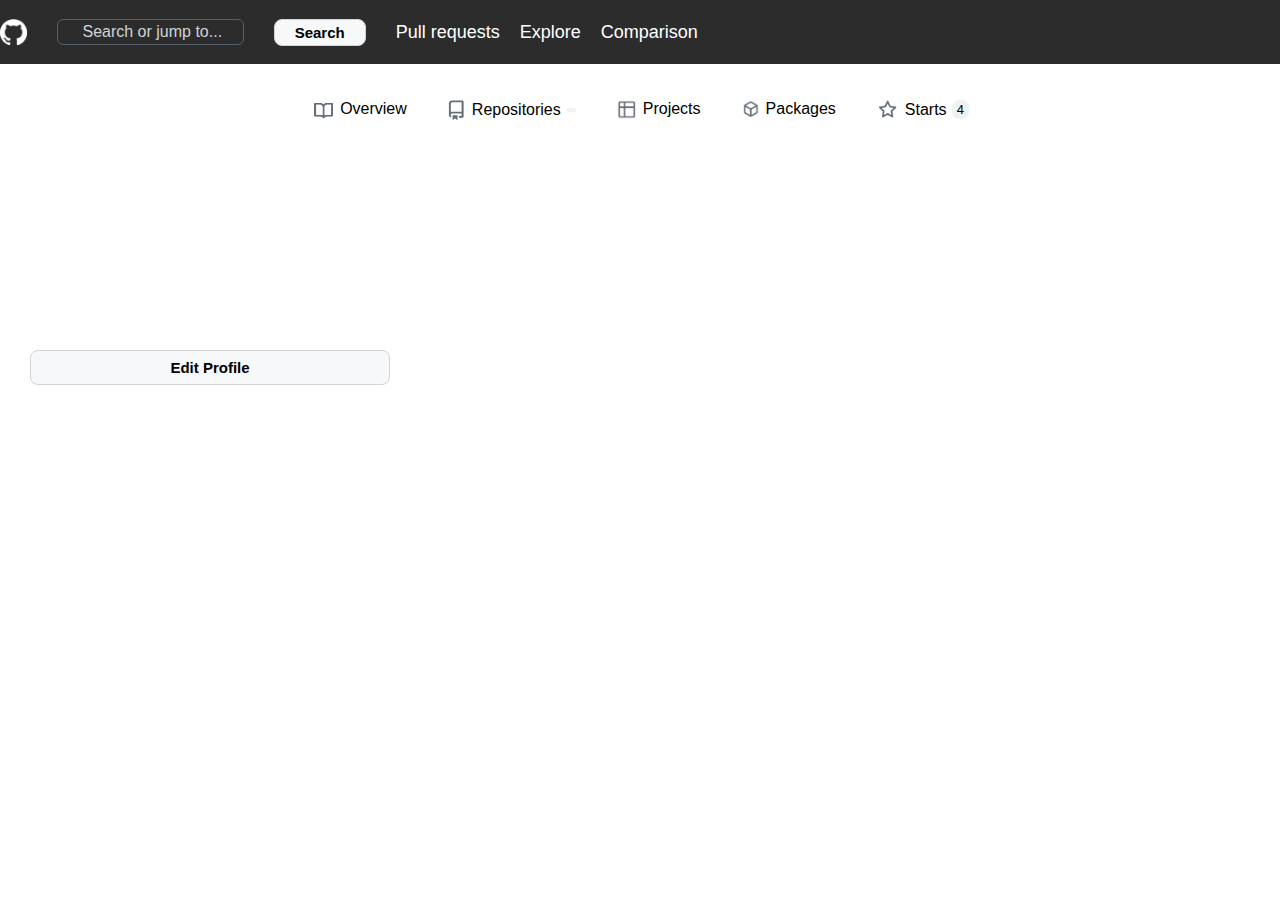
==== index.html @ 20ce30a6 "Upload Project" ====
<!DOCTYPE html>
<html lang="en">

<head>
    <meta charset="UTF-8" />
    <meta http-equiv="X-UA-Compatible" content="IE=edge" />
    <meta name="viewport" content="width=device-width, initial-scale=1.0" />
    <title>Githup</title>
    <link rel="stylesheet" href="https://cdnjs.cloudflare.com/ajax/libs/font-awesome/6.4.0/css/all.min.css"
        integrity="sha512-iecdLmaskl7CVkqkXNQ/ZH/XLlvWZOJyj7Yy7tcenmpD1ypASozpmT/E0iPtmFIB46ZmdtAc9eNBvH0H/ZpiBw=="
        crossorigin="anonymous" referrerpolicy="no-referrer" />
    <link rel="stylesheet" href="style.css" />
    <link rel="icon" type="image/x-icon" href="logo.png">
</head>

<body>
    <header>
        <nav>
            <img id="logo" src="images/githubLogo.png" alt="logo" width="3%" />
            <input id="search" type="text" placeholder=" Search or jump to..." />
            <button id="search-btn">Search</button>

            <ul>
                <li><a href="Comparison.html">Pull requests</a></li>
                <li><a href="Comparison.html">Explore</a></li>
                <li><a href="Comparison.html">Comparison </a></li>
            </ul>
        </nav>
        <div class="icons">
            <div class="notif"><i class="fa-sharp fa-regular fa-bell"></i></div>
        </div>
    </header>




    <div class="container">

        <div class="second-nav">
            <ul>
                <li> <img src="images/book.PNG" alt="" width="24px"> Overview</li>
                <li><img src="images/markbook.PNG" alt="" width="20px"> Repositories <span id="public_repos"></span> </li>
                <li><img src="images/projects.PNG" alt="" width="22px">Projects </li>
                <li><img src="images/packges.PNG" alt="" width="20px">Packages</li>
                <li><img src="images/stars.PNG" alt="" width="24px">Starts <span>4</span></li>
            </ul>
        </div>
        <!-- <div class="line"></div> -->

        <div class="pic-bio">
            <img src="images/" id="pic" alt="">
            <h1 id="name"></h1>
            <h6 id="username"></h6>

            <div class="followers">
                <p id="fllower">
                </p>
                <p id="fllowing">
                </p>
            </div>
            <br>
            <p id="bio"></p>
            <br>
            <button class="edit">Edit Profile</button>

        </div>

        <div class="repo">
<!-- 
            <div class="public_repos">

                <div id="header">
                    <div id="repo-name"> </div>
                    <div id="repo-public"></div>
                </div>
                <div id="body">
                    <div id="repo-bio"></div>
                </div>
                <div id="repo-lang"></div>
            </div> -->


        </div>




        <!-- <footer>
        <div class="lastFooter">
          <img src="images/img/Logo.png" alt="" />
          <span> © 2023 GitHub, Inc. </span>
        </div>
        <div class="link-footer">
          <a href="">Terms</a>
          <a href="">Privacy </a>
          <a href="">Security </a>
          <a href="">Status</a>
          <a href="">Docs</a>
          <a href="">Contact GitHub </a>
          <a href="">Pricing</a>
          <a href="">API</a>
          <a href="">Training</a>
          <a href="">Blog</a>
          <a href="">About</a>
        </div>
      </footer> -->
        <script src="main.js"></script>
</body>

</html>
---- style.css ----
* {
  padding: 0;
  margin: 0;
  box-sizing: border-box;
  font-family: "Segoe UI", "Noto Sans", Helvetica, Arial, sans-serif,
    "Apple Color Emoji", "Segoe UI Emoji";
}

header {
  font-weight: 500;
  font-size: 2vmin;
  display: flex;
  justify-content: space-between;
  align-items: center;
  color: white;
  background-color: #2c2c2c;
  height: 64px;
  /* padding: 35px 30px; */
  width: 100%;
}
#search {
  height: 2em;
  width: 14em;
  background-color: #2c2c2c;
  border-radius: 6px;
  border: 1px solid #57606a;
  color: white;
  padding: 0 10px;
}
#search-btn {
  padding: 4px 20px;
  border-radius: 8px;
  border: none;
  font-weight: 600;
  font-size: 15px;
  background-color: #f6f8fa;
  border: 1px solid rgb(213, 211, 211);
}
#search-btn:hover {
  background-color: #e9ebec;
}
#search::placeholder {
  padding: 0 10px;
  color: rgb(207, 212, 212);
  font-size: medium;
}
nav {
  display: flex;
  align-items: center;
  gap: 30px;
  overflow: hidden;
}
ul {
  list-style-type: none;
  display: flex;
  align-items: center;
  gap: 20px;
}

.icons {
  display: flex;
  justify-content: center;
  align-items: center;
  gap: 10px;
}
/* End nav bar */

.second-nav {
  width: 100vw;
  display: flex;
  justify-content: center;
  align-items: center;
  flex-wrap: wrap;
  height: 30px;
  margin-top: 30px;
  grid-column: 1/7;
}

.second-nav ul li {
  padding: 0 5px;
  display: flex;
  justify-content: center;
  align-items: center;
  gap: 5px;
  padding: 2px 10px;
}
.second-nav ul li:hover {
  border-radius: 4px;
  font-weight: 500;
  background-color: #f7f8f9;
}

.line {
  margin-top: 15px;
  width: 100vw;
  background-color: #d8dee4;
  height: 1px;
  position: relative;
}
.line::before {
  content: "";
  width: 160px;
  height: 3px;
  background-color: #fda996;
  position: absolute;
  left: 650px;
  /* transition: all 2sc ease; */
}

span {
  font-size: 13px;
  font-weight: 500;
  background-color: #eff1f3;
  border-radius: 40%;
  padding: 2px 5px;
}

.container {
  width: 100%;
  height: 100%;
  display: grid;
  grid-template-columns: repeat(12,1fr);
  grid-template-rows: repeat(6,1fr); 

}

 .pic-bio {
  display: flex;
  flex-direction: column;
  justify-content: space-around;
  
  /* position: absolute;
  left: 150px;
  top: 105px; */
} 

.pic-bio{
  /* display: grid;
  grid-template-columns: repeat(2,1fr);
  grid-template-rows: repeat(4,1fr); */
  z-index: 999;
  grid-row: 2/7;
  padding: 30px;
}

.repo{
  grid-row:2/7 ;
  grid-column:2/6 ;
  display: flex;
  justify-content: space-around;
  align-items: center;
  flex-wrap: wrap;
}
#pic {
  /* position: absolute; */

  border-radius: 50%;
  width: 40vh;
  margin-bottom: 20px;
}
#username {
  font-size: x-large;
  font-weight: 200;
  color: #908e8e;
}
#name {
  font-size: 3.5vmin;
  font-weight: 500;
}
#bio {
  max-width: 350px;
}
.edit {
  padding: 8px 110px;
  border-radius: 8px;
  border: none;
  font-weight: 600;
  font-size: 15px;
  background-color: #f6f8fa;
  border: 1px solid rgb(213, 211, 211);
}

.followers {
  display: flex;
  gap: 20px;
}

a {
  text-decoration: none;
  color: white;
}

.public_repos {
  border: 1px solid #d5d5d5;
    width: 400px;
    height: 150px;
    border-radius: 4px;
    margin-top: 10px;
    margin-left: 10px;
    display: flex;
    flex-direction: column;
    justify-content: space-between;

}
#repo-name {
  font-weight: 600;
  font-size: 18px;
  color: #116edb;
}

.public_repos #header{
  display: flex;
  justify-content: space-between;
}
.public_repos .body{
  /* display: flex;
  flex-direction: column;
  /* margin-top: 30px; */
  justify-content: space-around;

  
}

.public_repos .repo-lang{
}

#repo-public{
  padding: 2px 12px;
  font-size: 12px;
  border: 1px solid #777E86;
  border-radius: 50px;
  font-weight: 500;
}
#header{
  padding: 10px;
}
#body{
  padding: 10px;
}
#repo-lang{
  padding: 10px;
}
/* 
@media (max-width:750px) {
 
 
  ul{
    display: none;
  }
  
  
}@media (max-width:740px) {
 
 
  header nav #search {
    display: block;
  }
  header nav #search-btn {
    display: block;
  }
  
} */
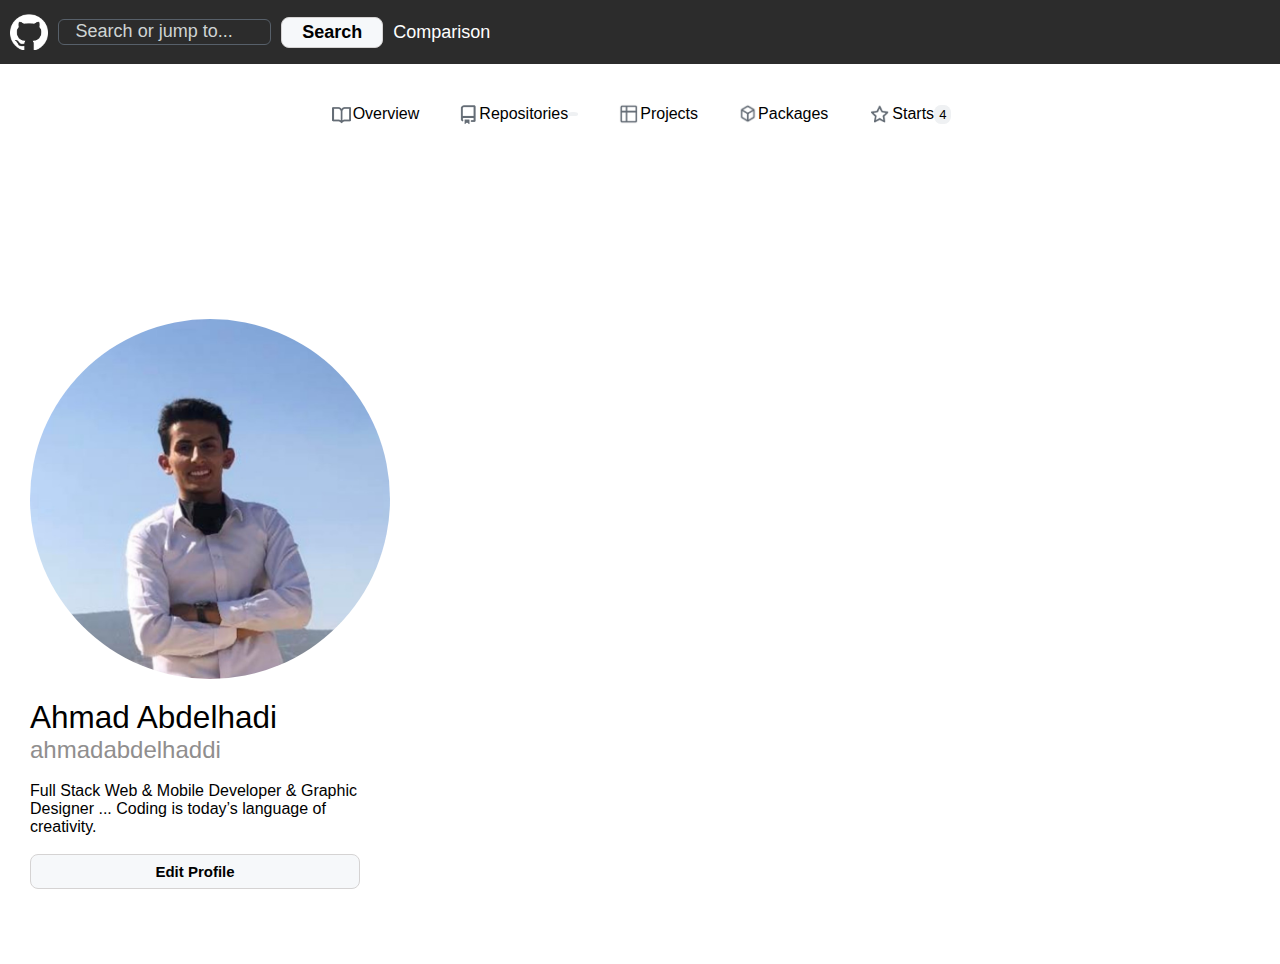
==== commit b109ddac: "Finish Responsive Part" ====
--- a/index.html
+++ b/index.html
@@ -15,20 +15,12 @@
 
 <body>
     <header>
-        <nav>
             <img id="logo" src="images/githubLogo.png" alt="logo" width="3%" />
             <input id="search" type="text" placeholder=" Search or jump to..." />
             <button id="search-btn">Search</button>
 
-            <ul>
-                <li><a href="Comparison.html">Pull requests</a></li>
-                <li><a href="Comparison.html">Explore</a></li>
-                <li><a href="Comparison.html">Comparison </a></li>
-            </ul>
-        </nav>
-        <div class="icons">
-            <div class="notif"><i class="fa-sharp fa-regular fa-bell"></i></div>
-        </div>
+               <a href="Comparison.html">Comparison </a>
+       
     </header>
 
 
@@ -39,27 +31,27 @@
         <div class="second-nav">
             <ul>
                 <li> <img src="images/book.PNG" alt="" width="24px"> Overview</li>
-                <li><img src="images/markbook.PNG" alt="" width="20px"> Repositories <span id="public_repos"></span> </li>
+                <li><img src="images/markbook.PNG" alt="" width="20px"> Repositories <span id="pub_repos"></span> </li>
                 <li><img src="images/projects.PNG" alt="" width="22px">Projects </li>
                 <li><img src="images/packges.PNG" alt="" width="20px">Packages</li>
                 <li><img src="images/stars.PNG" alt="" width="24px">Starts <span>4</span></li>
             </ul>
         </div>
-        <!-- <div class="line"></div> -->
 
         <div class="pic-bio">
-            <img src="images/" id="pic" alt="">
-            <h1 id="name"></h1>
-            <h6 id="username"></h6>
+            <img src="images/sss.jfif" id="pic" alt="">
+            <h1 id="name">Ahmad Abdelhadi</h1>
+            <h6 id="username">ahmadabdelhaddi</h6>
 
             <div class="followers">
-                <p id="fllower">
+                <p id="fllower"> 
                 </p>
-                <p id="fllowing">
+                <p id="fllowing"> 
                 </p>
             </div>
             <br>
-            <p id="bio"></p>
+            <p id="bio">Full Stack Web & Mobile Developer & Graphic Designer ... Coding is today’s language of creativity.
+            </p>
             <br>
             <button class="edit">Edit Profile</button>
 
@@ -73,15 +65,19 @@
                     <div id="repo-name"> </div>
                     <div id="repo-public"></div>
                 </div>
+
+
+
                 <div id="body">
                     <div id="repo-bio"></div>
                 </div>
                 <div id="repo-lang"></div>
-            </div> -->
 
 
+            </div> 
+ -->
+
         </div>
-
 
 
 
--- a/style.css
+++ b/style.css
@@ -5,22 +5,25 @@
   font-family: "Segoe UI", "Noto Sans", Helvetica, Arial, sans-serif,
     "Apple Color Emoji", "Segoe UI Emoji";
 }
-
 header {
-  font-weight: 500;
-  font-size: 2vmin;
-  display: flex;
-  justify-content: space-between;
+  height: 64px;
+  max-width: 100%;
+  font-weight: 500;
+  font-size: 2vmin;
+  display: flex;
+  justify-content: flex-start;
   align-items: center;
   color: white;
   background-color: #2c2c2c;
-  height: 64px;
-  /* padding: 35px 30px; */
-  width: 100%;
-}
+  padding: 10px;
+  gap: 10px;
+
+}
+
+
 #search {
   height: 2em;
-  width: 14em;
+  width: 16em;
   background-color: #2c2c2c;
   border-radius: 6px;
   border: 1px solid #57606a;
@@ -32,7 +35,7 @@
   border-radius: 8px;
   border: none;
   font-weight: 600;
-  font-size: 15px;
+  font-size: 2vmin;
   background-color: #f6f8fa;
   border: 1px solid rgb(213, 211, 211);
 }
@@ -40,15 +43,14 @@
   background-color: #e9ebec;
 }
 #search::placeholder {
-  padding: 0 10px;
+  padding: 0 .2vmin;
   color: rgb(207, 212, 212);
-  font-size: medium;
+  font-size: 2vmin;
 }
 nav {
   display: flex;
   align-items: center;
   gap: 30px;
-  overflow: hidden;
 }
 ul {
   list-style-type: none;
@@ -66,14 +68,12 @@
 /* End nav bar */
 
 .second-nav {
-  width: 100vw;
-  display: flex;
-  justify-content: center;
-  align-items: center;
-  flex-wrap: wrap;
-  height: 30px;
-  margin-top: 30px;
-  grid-column: 1/7;
+display: flex;
+justify-content: center;
+align-items: center;
+width: 100%;
+grid-column: 1/13;
+height: 100px;
 }
 
 .second-nav ul li {
@@ -81,7 +81,6 @@
   display: flex;
   justify-content: center;
   align-items: center;
-  gap: 5px;
   padding: 2px 10px;
 }
 .second-nav ul li:hover {
@@ -114,13 +113,12 @@
   border-radius: 40%;
   padding: 2px 5px;
 }
-
 .container {
   width: 100%;
-  height: 100%;
+  height: 100vh;
   display: grid;
   grid-template-columns: repeat(12,1fr);
-  grid-template-rows: repeat(6,1fr); 
+  grid-template-rows: repeat(4,1fr);
 
 }
 
@@ -128,28 +126,23 @@
   display: flex;
   flex-direction: column;
   justify-content: space-around;
-  
+  grid-row: 2/4;
   /* position: absolute;
   left: 150px;
+
   top: 105px; */
+  padding: 30px;
+
 } 
 
-.pic-bio{
-  /* display: grid;
-  grid-template-columns: repeat(2,1fr);
-  grid-template-rows: repeat(4,1fr); */
-  z-index: 999;
-  grid-row: 2/7;
-  padding: 30px;
-}
-
 .repo{
-  grid-row:2/7 ;
-  grid-column:2/6 ;
+  grid-row:2/5 ;
+  grid-column:2/13 ;
   display: flex;
   justify-content: space-around;
   align-items: center;
   flex-wrap: wrap;
+  padding: 5px 10px;
 }
 #pic {
   /* position: absolute; */
@@ -171,7 +164,8 @@
   max-width: 350px;
 }
 .edit {
-  padding: 8px 110px;
+  padding: 8px 0;
+  width: 22em;
   border-radius: 8px;
   border: none;
   font-weight: 600;
@@ -192,7 +186,7 @@
 
 .public_repos {
   border: 1px solid #d5d5d5;
-    width: 400px;
+    width: 30em;
     height: 150px;
     border-radius: 4px;
     margin-top: 10px;
@@ -240,26 +234,37 @@
 #repo-lang{
   padding: 10px;
 }
-/* 
-@media (max-width:750px) {
- 
- 
-  ul{
-    display: none;
+
+
+
+@media (max-width:770px) {
+  .public_repos {
+    min-width: 18vmin;
   }
-  
-  
-}@media (max-width:740px) {
- 
- 
-  header nav #search {
-    display: block;
+
+  .edit{
+    width: 40vmin;
+
   }
-  header nav #search-btn {
-    display: block;
-  }
-  
-} */
-
-
-
+.second-nav{
+  display: none;
+}
+.pic-bio{
+justify-content: center;
+align-items: center;  
+}
+#search{
+  width: 20em;
+  padding: 0 10px;
+}
+.container {
+  display: flex;
+  flex-direction: column;
+}
+
+#search-btn{
+  font-size: 2vmin;
+}
+}
+
+
